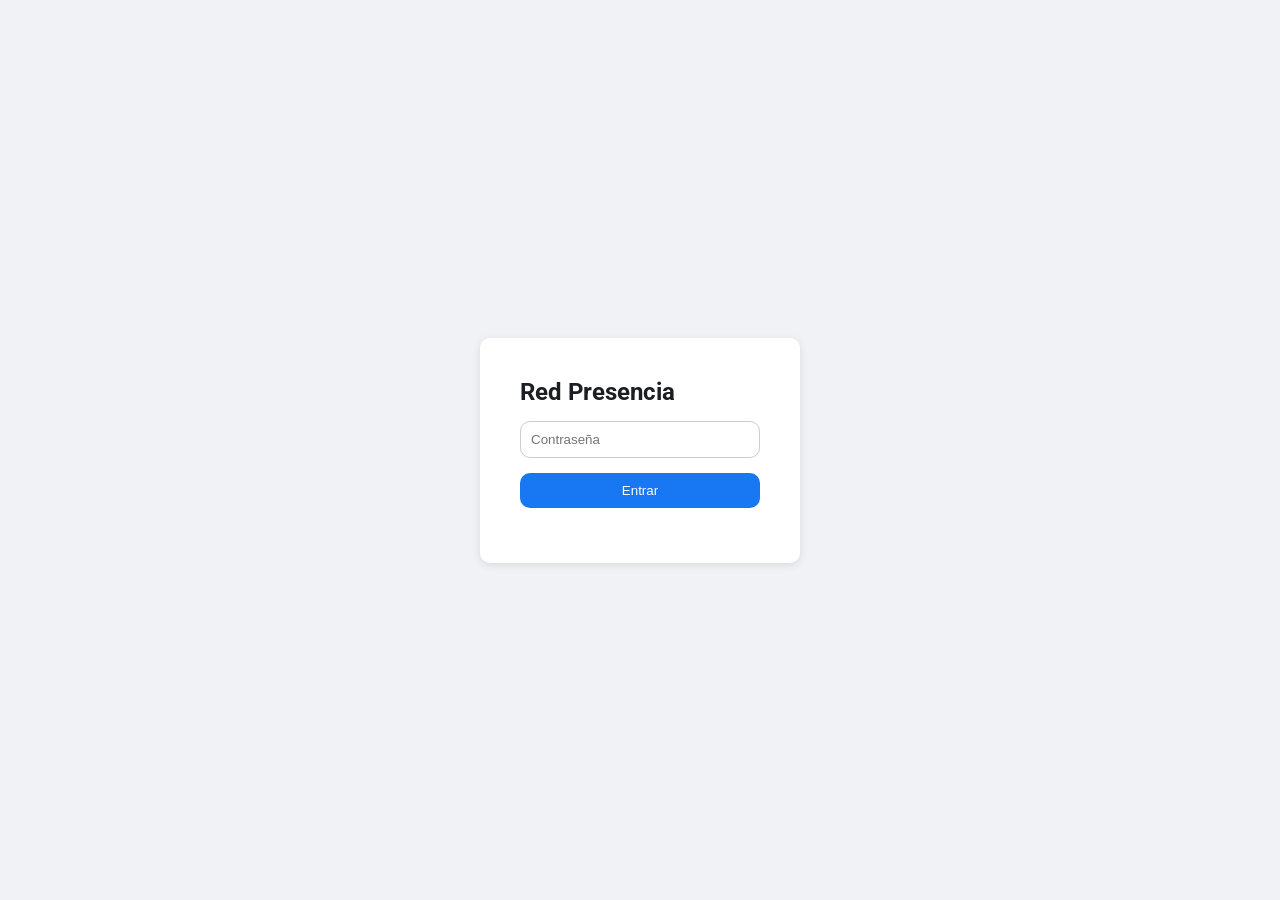
==== index.html @ bb57b8d3 "feat: add modern interface for Red Presencia" ====
<!DOCTYPE html>
<html lang="es">
<head>
  <meta charset="UTF-8">
  <meta name="viewport" content="width=device-width, initial-scale=1.0">
  <title>Red Presencia</title>
  <link rel="stylesheet" href="styles.css">
</head>
<body>
  <section id="loginScreen" class="login-screen">
    <div class="login-box">
      <h1>Red Presencia</h1>
      <input type="password" id="password" placeholder="Contraseña">
      <button id="loginBtn">Entrar</button>
      <p id="loginMsg" class="login-msg"></p>
    </div>
  </section>

  <div id="app" class="hidden">
    <header class="topbar">
      <h2>Red Presencia 🐻🔥</h2>
      <nav class="nav-btns">
        <button data-view="feedView">Feed</button>
        <button data-view="groupsView">Grupos</button>
        <button data-view="profileView">Perfil</button>
        <button data-view="membersView">Miembros</button>
      </nav>
    </header>

    <main id="feedView" class="view">
      <section class="create-post">
        <textarea id="postContent" rows="2" placeholder="Exprésate aquí..."></textarea>
        <input type="file" id="postImage" accept="image/*">
        <div class="record-controls">
          <button id="startRec">🎤 Grabar</button>
          <button id="stopRec">⏹️ Detener</button>
          <span id="recordingStatus"></span>
        </div>
        <button class="publish-btn" id="publishBtn">Publicar</button>
      </section>
      <div id="postsContainer"></div>
    </main>

    <main id="groupsView" class="view hidden">
      <ul id="groupsList" class="list"></ul>
      <div class="new-item">
        <input type="text" id="newGroupName" placeholder="Nuevo grupo">
        <button id="addGroupBtn">Crear</button>
      </div>
    </main>

    <main id="profileView" class="view hidden">
      <div class="profile-card">
        <p>Animal Guía: Oso 🐻</p>
        <p>Símbolo Personal: Garra</p>
        <p>Estado: Total soberanía</p>
      </div>
    </main>

    <main id="membersView" class="view hidden">
      <div id="membersContainer"></div>
      <div class="new-item">
        <input type="text" id="newMemberName" placeholder="Nombre">
        <select id="newMemberAnimal">
          <option value="Oso 🐻">Oso 🐻</option>
          <option value="Zorro 🦊">Zorro 🦊</option>
          <option value="Gato 🐱">Gato 🐱</option>
        </select>
        <button id="addMemberBtn">Agregar</button>
      </div>
    </main>
  </div>

  <script src="app.js"></script>
</body>
</html>
---- styles.css ----
@import url('https://fonts.googleapis.com/css2?family=Roboto:wght@400;500;700&display=swap');

:root {
  --primary: #1877f2;
  --bg: #f0f2f5;
  --text: #1c1e21;
  --card-bg: #fff;
  --radius: 10px;
}

* {
  box-sizing: border-box;
  margin: 0;
  padding: 0;
}

body {
  font-family: 'Roboto', sans-serif;
  background: var(--bg);
  color: var(--text);
}

.hidden { display: none; }

/* login */
.login-screen {
  height: 100vh;
  display: flex;
  align-items: center;
  justify-content: center;
}

.login-box {
  background: var(--card-bg);
  padding: 40px;
  border-radius: var(--radius);
  box-shadow: 0 2px 8px rgba(0,0,0,0.1);
  display: flex;
  flex-direction: column;
  gap: 15px;
  width: 100%;
  max-width: 320px;
}

.login-box input {
  padding: 10px;
  border-radius: var(--radius);
  border: 1px solid #ccc;
}

.login-box button {
  padding: 10px;
  background: var(--primary);
  color: #fff;
  border: none;
  border-radius: var(--radius);
  cursor: pointer;
  font-weight: 500;
}

.login-msg {
  color: #e53935;
  font-size: 14px;
}

/* app layout */
.topbar {
  position: sticky;
  top: 0;
  width: 100%;
  background: var(--card-bg);
  box-shadow: 0 1px 2px rgba(0,0,0,0.1);
  padding: 10px 20px;
  display: flex;
  justify-content: space-between;
  align-items: center;
  z-index: 10;
}

.nav-btns button {
  background: none;
  border: none;
  color: var(--primary);
  font-weight: 500;
  cursor: pointer;
  margin-left: 10px;
}

.view {
  width: 100%;
  max-width: 600px;
  margin: 20px auto;
  display: flex;
  flex-direction: column;
  gap: 20px;
}

.create-post textarea,
.create-post input[type="file"] {
  width: 100%;
}

.create-post textarea {
  resize: none;
  padding: 10px;
  border-radius: var(--radius);
  border: 1px solid #ccc;
  margin-bottom: 10px;
}

.create-post input[type="file"] {
  padding: 10px;
  border-radius: var(--radius);
  border: 1px solid #ccc;
}

.record-controls {
  display: flex;
  gap: 10px;
  align-items: center;
  margin: 10px 0;
}

.publish-btn {
  padding: 10px;
  background: var(--primary);
  color: #fff;
  border: none;
  border-radius: var(--radius);
  cursor: pointer;
  font-weight: 500;
}

.post {
  background: var(--card-bg);
  border-radius: var(--radius);
  box-shadow: 0 1px 4px rgba(0,0,0,0.1);
  padding: 15px;
  display: flex;
  flex-direction: column;
  gap: 10px;
}

.post img {
  width: 100%;
  border-radius: var(--radius);
}

.buttons {
  display: flex;
  gap: 15px;
}

.buttons span {
  cursor: pointer;
}

.buttons span:hover {
  transform: scale(1.2);
}

.delete-btn {
  align-self: flex-end;
  background: #e53935;
  color: #fff;
  border: none;
  padding: 5px 8px;
  border-radius: var(--radius);
  cursor: pointer;
}

.reply-box {
  display: flex;
  gap: 10px;
  margin-top: 10px;
}

.reply-box input {
  flex: 1;
  padding: 5px;
  border: 1px solid #ccc;
  border-radius: var(--radius);
}

.reply-box .reply-btn {
  padding: 5px 10px;
  background: var(--primary);
  color: #fff;
  border: none;
  border-radius: var(--radius);
  cursor: pointer;
}

.reply {
  background: var(--bg);
  border-radius: var(--radius);
  padding: 5px 8px;
  margin-top: 5px;
  font-size: 14px;
}

.new-item {
  display: flex;
  gap: 10px;
  flex-wrap: wrap;
}

.new-item input,
.new-item select {
  padding: 8px;
  border: 1px solid #ccc;
  border-radius: var(--radius);
}

.new-item button {
  padding: 8px 12px;
  background: var(--primary);
  color: #fff;
  border: none;
  border-radius: var(--radius);
  cursor: pointer;
}

.profile-card {
  background: var(--card-bg);
  padding: 20px;
  border-radius: var(--radius);
  box-shadow: 0 1px 4px rgba(0,0,0,0.1);
  text-align: center;
}

.list {
  list-style: none;
  display: flex;
  flex-direction: column;
  gap: 10px;
}

#membersContainer > div {
  background: var(--card-bg);
  padding: 10px;
  border-radius: var(--radius);
  box-shadow: 0 1px 4px rgba(0,0,0,0.1);
}
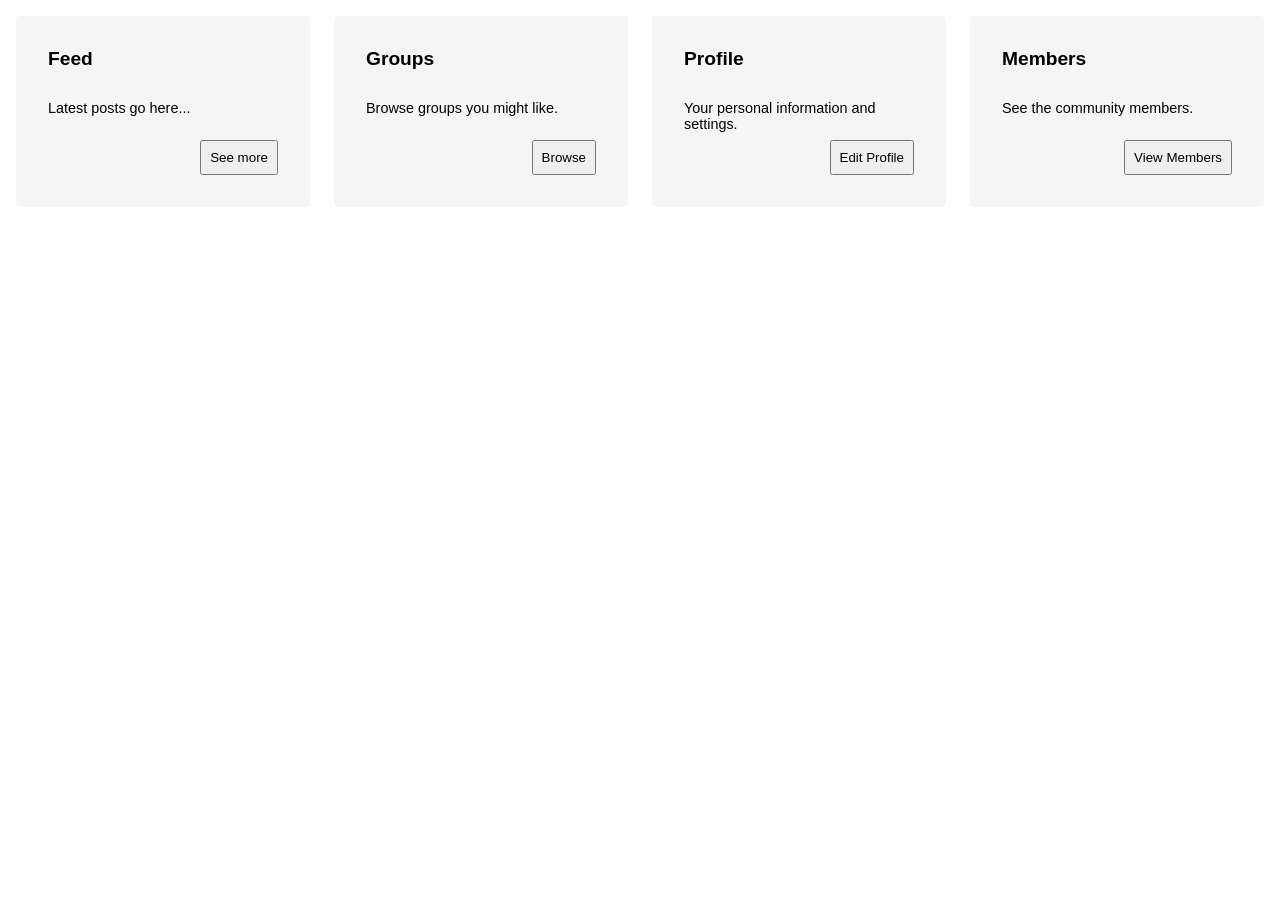
==== commit 7648ccbd: "Add responsive layout with media queries" ====
--- a/index.html
+++ b/index.html
@@ -1,76 +1,33 @@
 <!DOCTYPE html>
-<html lang="es">
+<html lang="en">
 <head>
-  <meta charset="UTF-8">
-  <meta name="viewport" content="width=device-width, initial-scale=1.0">
-  <title>Red Presencia</title>
-  <link rel="stylesheet" href="styles.css">
+  <meta charset="UTF-8" />
+  <meta name="viewport" content="width=device-width, initial-scale=1.0" />
+  <title>Responsive Layout</title>
+  <link rel="stylesheet" href="styles.css" />
 </head>
 <body>
-  <section id="loginScreen" class="login-screen">
-    <div class="login-box">
-      <h1>Red Presencia</h1>
-      <input type="password" id="password" placeholder="Contraseña">
-      <button id="loginBtn">Entrar</button>
-      <p id="loginMsg" class="login-msg"></p>
-    </div>
-  </section>
-
-  <div id="app" class="hidden">
-    <header class="topbar">
-      <h2>Red Presencia 🐻🔥</h2>
-      <nav class="nav-btns">
-        <button data-view="feedView">Feed</button>
-        <button data-view="groupsView">Grupos</button>
-        <button data-view="profileView">Perfil</button>
-        <button data-view="membersView">Miembros</button>
-      </nav>
-    </header>
-
-    <main id="feedView" class="view">
-      <section class="create-post">
-        <textarea id="postContent" rows="2" placeholder="Exprésate aquí..."></textarea>
-        <input type="file" id="postImage" accept="image/*">
-        <div class="record-controls">
-          <button id="startRec">🎤 Grabar</button>
-          <button id="stopRec">⏹️ Detener</button>
-          <span id="recordingStatus"></span>
-        </div>
-        <button class="publish-btn" id="publishBtn">Publicar</button>
-      </section>
-      <div id="postsContainer"></div>
-    </main>
-
-    <main id="groupsView" class="view hidden">
-      <ul id="groupsList" class="list"></ul>
-      <div class="new-item">
-        <input type="text" id="newGroupName" placeholder="Nuevo grupo">
-        <button id="addGroupBtn">Crear</button>
-      </div>
-    </main>
-
-    <main id="profileView" class="view hidden">
-      <div class="profile-card">
-        <p>Animal Guía: Oso 🐻</p>
-        <p>Símbolo Personal: Garra</p>
-        <p>Estado: Total soberanía</p>
-      </div>
-    </main>
-
-    <main id="membersView" class="view hidden">
-      <div id="membersContainer"></div>
-      <div class="new-item">
-        <input type="text" id="newMemberName" placeholder="Nombre">
-        <select id="newMemberAnimal">
-          <option value="Oso 🐻">Oso 🐻</option>
-          <option value="Zorro 🦊">Zorro 🦊</option>
-          <option value="Gato 🐱">Gato 🐱</option>
-        </select>
-        <button id="addMemberBtn">Agregar</button>
-      </div>
-    </main>
+  <div class="main-container">
+    <section class="section feed">
+      <h2>Feed</h2>
+      <p>Latest posts go here...</p>
+      <button class="primary">See more</button>
+    </section>
+    <section class="section groups">
+      <h2>Groups</h2>
+      <p>Browse groups you might like.</p>
+      <button class="primary">Browse</button>
+    </section>
+    <section class="section profile">
+      <h2>Profile</h2>
+      <p>Your personal information and settings.</p>
+      <button class="primary">Edit Profile</button>
+    </section>
+    <section class="section members">
+      <h2>Members</h2>
+      <p>See the community members.</p>
+      <button class="primary">View Members</button>
+    </section>
   </div>
-
-  <script src="app.js"></script>
 </body>
 </html>
--- a/styles.css
+++ b/styles.css
@@ -1,244 +1,88 @@
-@import url('https://fonts.googleapis.com/css2?family=Roboto:wght@400;500;700&display=swap');
-
-:root {
-  --primary: #1877f2;
-  --bg: #f0f2f5;
-  --text: #1c1e21;
-  --card-bg: #fff;
-  --radius: 10px;
+body {
+  margin: 0;
+  font-family: Arial, sans-serif;
+  font-size: 16px;
 }
 
-* {
-  box-sizing: border-box;
-  margin: 0;
-  padding: 0;
+.main-container {
+  display: grid;
+  grid-template-columns: 1fr;
+  gap: 1rem;
+  padding: 1rem;
 }
 
-body {
-  font-family: 'Roboto', sans-serif;
-  background: var(--bg);
-  color: var(--text);
+.section {
+  background: #f5f5f5;
+  padding: 1rem;
+  border-radius: 4px;
+  display: flex;
+  flex-direction: column;
 }
 
-.hidden { display: none; }
-
-/* login */
-.login-screen {
-  height: 100vh;
-  display: flex;
-  align-items: center;
-  justify-content: center;
+.section h2 {
+  margin-top: 0;
+  font-size: 1.2rem;
 }
 
-.login-box {
-  background: var(--card-bg);
-  padding: 40px;
-  border-radius: var(--radius);
-  box-shadow: 0 2px 8px rgba(0,0,0,0.1);
-  display: flex;
-  flex-direction: column;
-  gap: 15px;
-  width: 100%;
-  max-width: 320px;
+.section p {
+  font-size: 0.9rem;
+  margin-bottom: 0.5rem;
 }
 
-.login-box input {
-  padding: 10px;
-  border-radius: var(--radius);
-  border: 1px solid #ccc;
+.primary {
+  display: block;
+  width: 100%;
+  padding: 0.5rem;
+  margin-top: auto;
 }
 
-.login-box button {
-  padding: 10px;
-  background: var(--primary);
-  color: #fff;
-  border: none;
-  border-radius: var(--radius);
-  cursor: pointer;
-  font-weight: 500;
+/* Breakpoint 600px */
+@media (min-width: 600px) {
+  body {
+    font-size: 17px;
+  }
+
+  .main-container {
+    grid-template-columns: repeat(2, 1fr);
+  }
+
+  .primary {
+    width: auto;
+    align-self: flex-start;
+  }
 }
 
-.login-msg {
-  color: #e53935;
-  font-size: 14px;
+/* Breakpoint 992px */
+@media (min-width: 992px) {
+  body {
+    font-size: 18px;
+  }
+
+  .main-container {
+    grid-template-columns: repeat(3, 1fr);
+  }
+
+  .section {
+    padding: 1.5rem;
+  }
 }
 
-/* app layout */
-.topbar {
-  position: sticky;
-  top: 0;
-  width: 100%;
-  background: var(--card-bg);
-  box-shadow: 0 1px 2px rgba(0,0,0,0.1);
-  padding: 10px 20px;
-  display: flex;
-  justify-content: space-between;
-  align-items: center;
-  z-index: 10;
+/* Breakpoint 1200px */
+@media (min-width: 1200px) {
+  body {
+    font-size: 19px;
+  }
+
+  .main-container {
+    grid-template-columns: repeat(4, 1fr);
+    gap: 1.5rem;
+  }
+
+  .section {
+    padding: 2rem;
+  }
+
+  .primary {
+    align-self: flex-end;
+  }
 }
-
-.nav-btns button {
-  background: none;
-  border: none;
-  color: var(--primary);
-  font-weight: 500;
-  cursor: pointer;
-  margin-left: 10px;
-}
-
-.view {
-  width: 100%;
-  max-width: 600px;
-  margin: 20px auto;
-  display: flex;
-  flex-direction: column;
-  gap: 20px;
-}
-
-.create-post textarea,
-.create-post input[type="file"] {
-  width: 100%;
-}
-
-.create-post textarea {
-  resize: none;
-  padding: 10px;
-  border-radius: var(--radius);
-  border: 1px solid #ccc;
-  margin-bottom: 10px;
-}
-
-.create-post input[type="file"] {
-  padding: 10px;
-  border-radius: var(--radius);
-  border: 1px solid #ccc;
-}
-
-.record-controls {
-  display: flex;
-  gap: 10px;
-  align-items: center;
-  margin: 10px 0;
-}
-
-.publish-btn {
-  padding: 10px;
-  background: var(--primary);
-  color: #fff;
-  border: none;
-  border-radius: var(--radius);
-  cursor: pointer;
-  font-weight: 500;
-}
-
-.post {
-  background: var(--card-bg);
-  border-radius: var(--radius);
-  box-shadow: 0 1px 4px rgba(0,0,0,0.1);
-  padding: 15px;
-  display: flex;
-  flex-direction: column;
-  gap: 10px;
-}
-
-.post img {
-  width: 100%;
-  border-radius: var(--radius);
-}
-
-.buttons {
-  display: flex;
-  gap: 15px;
-}
-
-.buttons span {
-  cursor: pointer;
-}
-
-.buttons span:hover {
-  transform: scale(1.2);
-}
-
-.delete-btn {
-  align-self: flex-end;
-  background: #e53935;
-  color: #fff;
-  border: none;
-  padding: 5px 8px;
-  border-radius: var(--radius);
-  cursor: pointer;
-}
-
-.reply-box {
-  display: flex;
-  gap: 10px;
-  margin-top: 10px;
-}
-
-.reply-box input {
-  flex: 1;
-  padding: 5px;
-  border: 1px solid #ccc;
-  border-radius: var(--radius);
-}
-
-.reply-box .reply-btn {
-  padding: 5px 10px;
-  background: var(--primary);
-  color: #fff;
-  border: none;
-  border-radius: var(--radius);
-  cursor: pointer;
-}
-
-.reply {
-  background: var(--bg);
-  border-radius: var(--radius);
-  padding: 5px 8px;
-  margin-top: 5px;
-  font-size: 14px;
-}
-
-.new-item {
-  display: flex;
-  gap: 10px;
-  flex-wrap: wrap;
-}
-
-.new-item input,
-.new-item select {
-  padding: 8px;
-  border: 1px solid #ccc;
-  border-radius: var(--radius);
-}
-
-.new-item button {
-  padding: 8px 12px;
-  background: var(--primary);
-  color: #fff;
-  border: none;
-  border-radius: var(--radius);
-  cursor: pointer;
-}
-
-.profile-card {
-  background: var(--card-bg);
-  padding: 20px;
-  border-radius: var(--radius);
-  box-shadow: 0 1px 4px rgba(0,0,0,0.1);
-  text-align: center;
-}
-
-.list {
-  list-style: none;
-  display: flex;
-  flex-direction: column;
-  gap: 10px;
-}
-
-#membersContainer > div {
-  background: var(--card-bg);
-  padding: 10px;
-  border-radius: var(--radius);
-  box-shadow: 0 1px 4px rgba(0,0,0,0.1);
-}
